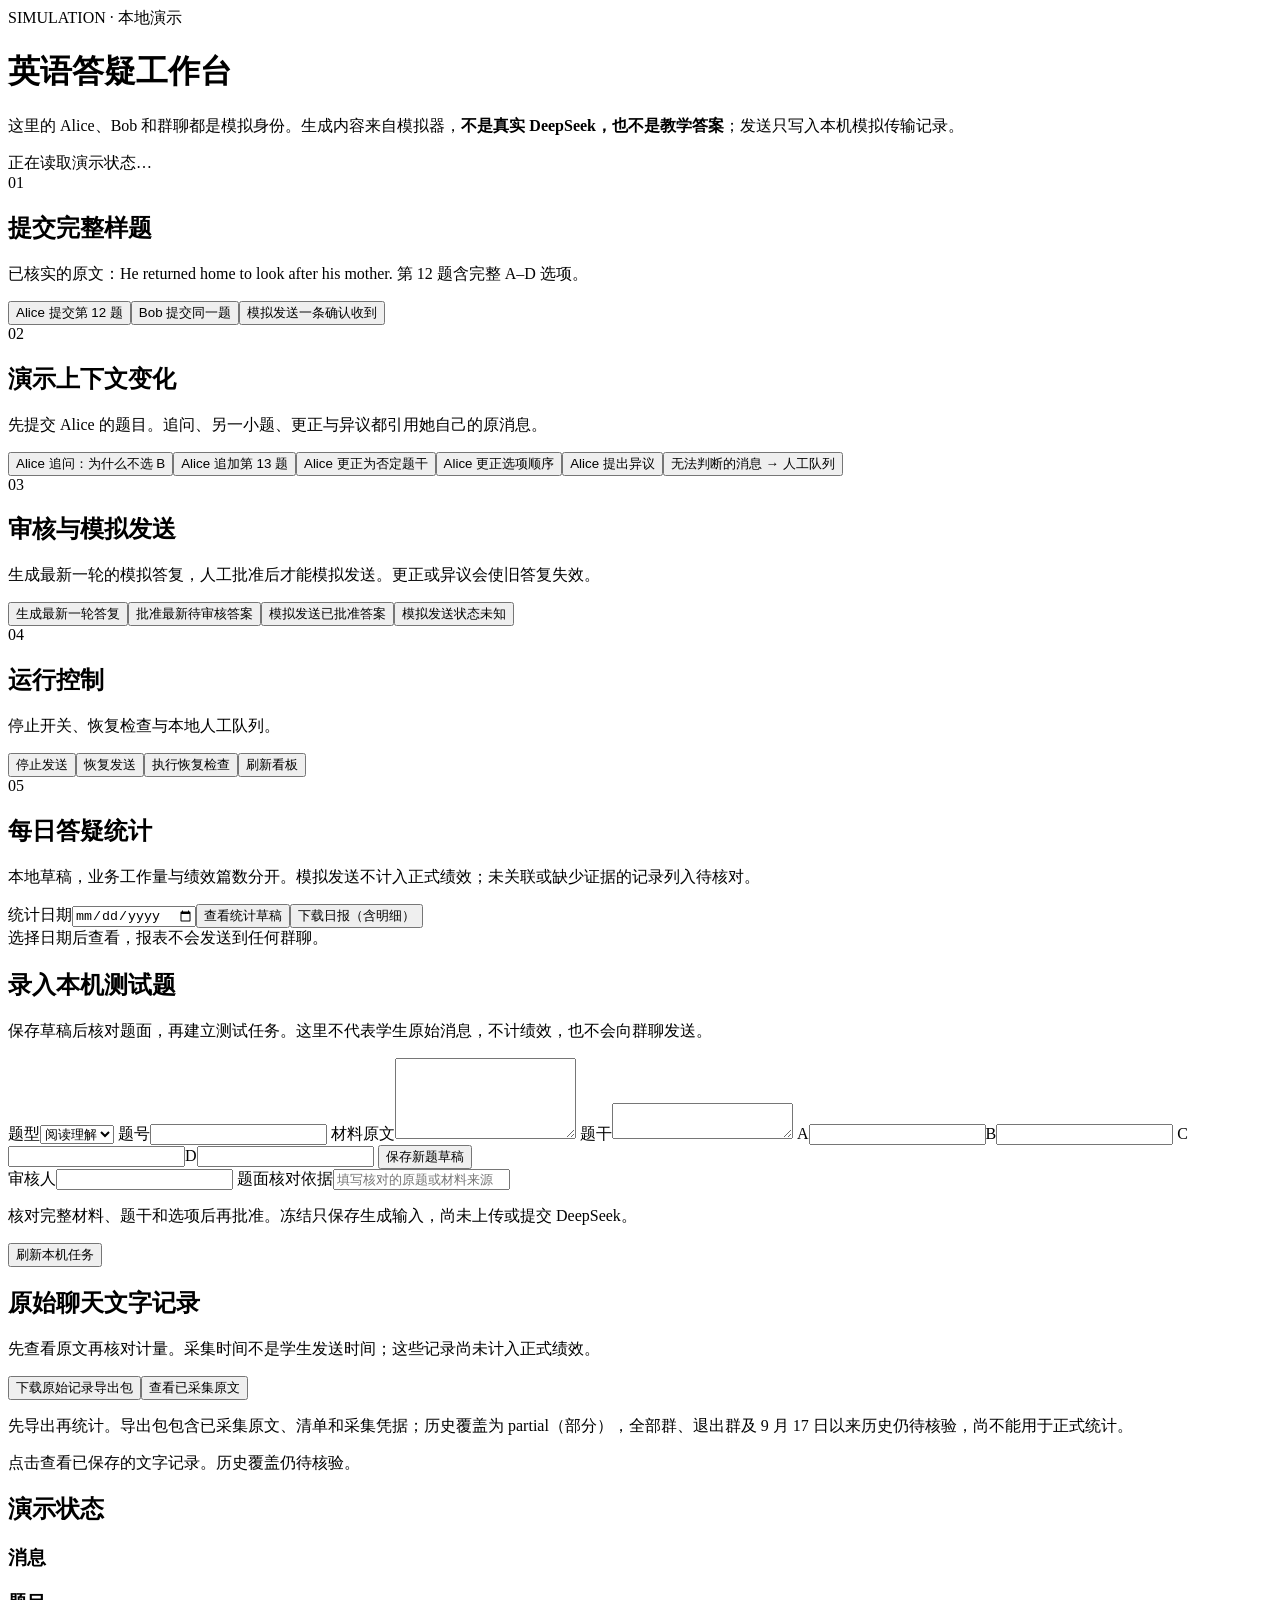
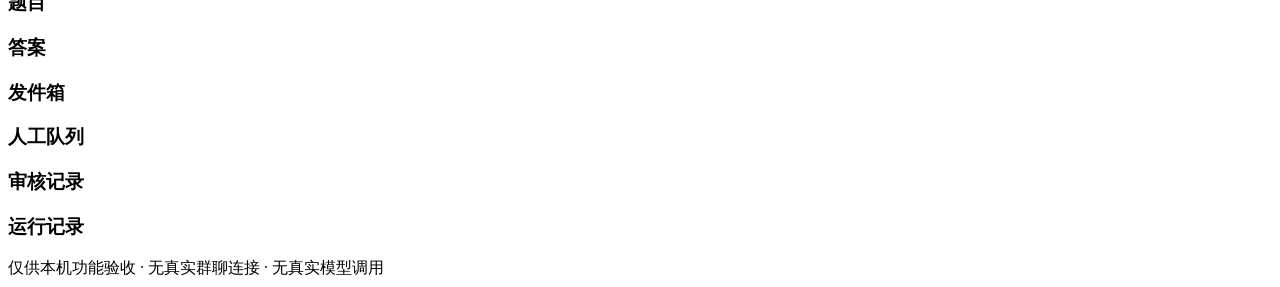
==== helpdesk/static/index.html @ 126747e1 "feat: add local WeCom English helpdesk demo Provide a single Windows workbench entry for raw message" ====
<!doctype html>
<html lang="zh-CN">
<head>
  <meta charset="utf-8">
  <meta name="viewport" content="width=device-width,initial-scale=1">
  <title>英语答疑 · 本地模拟演示</title>
  <link rel="stylesheet" href="/style.css">
  <script src="/app.js" defer></script>
  <script src="/worker-control.js" defer></script>
</head>
<body>
  <header class="hero">
    <div class="wrap">
      <div id="mode-label" class="eyebrow">SIMULATION · 本地演示</div>
      <h1>英语答疑工作台</h1>
      <p id="mode-description">这里的 Alice、Bob 和群聊都是模拟身份。生成内容来自模拟器，<strong>不是真实 DeepSeek，也不是教学答案</strong>；发送只写入本机模拟传输记录。</p>
      <div id="status" class="status" role="status" aria-live="polite">正在读取演示状态…</div>
    </div>
  </header>
  <main class="wrap">
    <section id="answer-review-panel" class="card" hidden>
      <div class="section-title"><div><h2>DeepSeek 讲解</h2><p>保留完整原文供查看或复制；交付方式以当前阶段为准。</p></div></div>
      <div id="answer-review-packets"></div>
      <p id="answer-review-status" role="status" aria-live="polite"></p>
    </section>
    <section id="collector-panel" class="card" hidden>
      <div class="section-title"><span class="step">01</span><div><h2>消息采集与收到</h2><p>只保存消息与排队“收到”，当前不接入自动答疑。</p></div></div>
      <div id="collector-status" role="status" aria-live="polite">正在检查真实采集状态…</div>
      <div class="actions"><button data-action="collector_start">启动采集与收到排队</button><button data-action="collector_stop" class="secondary">停止采集，保留进度</button></div>
      <p id="collector-control-note">正在读取原文导入与收到任务状态；发送方式以当前阶段配置为准。</p>
    </section>
    <section class="card simulation-controls">
      <div class="section-title"><span class="step">01</span><div><h2>提交完整样题</h2><p>已核实的原文：He returned home to look after his mother. 第 12 题含完整 A–D 选项。</p></div></div>
      <div class="actions"><button data-action="new_alice">Alice 提交第 12 题</button><button data-action="new_bob" class="secondary">Bob 提交同一题</button><button data-action="dispatch_ack" class="secondary">模拟发送一条确认收到</button></div>
    </section>
    <section class="card simulation-controls">
      <div class="section-title"><span class="step">02</span><div><h2>演示上下文变化</h2><p>先提交 Alice 的题目。追问、另一小题、更正与异议都引用她自己的原消息。</p></div></div>
      <div class="actions"><button data-action="followup_alice">Alice 追问：为什么不选 B</button><button data-action="subquestion_alice">Alice 追加第 13 题</button><button data-action="correction_alice">Alice 更正为否定题干</button><button data-action="reorder_alice">Alice 更正选项顺序</button><button data-action="dispute_alice">Alice 提出异议</button><button data-action="unknown_alice" class="secondary">无法判断的消息 → 人工队列</button></div>
    </section>
    <section class="card simulation-controls">
      <div class="section-title"><span class="step">03</span><div><h2>审核与模拟发送</h2><p>生成最新一轮的模拟答复，人工批准后才能模拟发送。更正或异议会使旧答复失效。</p></div></div>
      <div class="actions"><button data-action="generate">生成最新一轮答复</button><button data-action="approve">批准最新待审核答案</button><button data-action="dispatch">模拟发送已批准答案</button><button data-action="dispatch_unknown" class="secondary">模拟发送状态未知</button></div>
    </section>
    <section id="real-controls" class="card" hidden>
      <div class="section-title"><span class="step">01</span><div><h2>已准备真实任务</h2><p>对固定且已核验的教学会话生成答案，审核后仅允许交付已配置的企业微信苇中鹤测试副本。</p></div></div>
      <div class="actions"><button data-action="real_generate">生成已准备任务答案</button><button data-action="real_approve">批准当前真实答案</button><button data-action="real_dispatch_test">交付已批准测试副本</button></div>
      <p id="real-delivery-note">正在检查测试交付配置…</p>
      <div id="real-jobs" role="status" aria-live="polite"></div>
    </section>
    <section class="card">
      <div class="section-title"><span id="control-step" class="step">04</span><div><h2>运行控制</h2><p>停止开关、恢复检查与本地人工队列。</p></div></div>
      <div class="actions"><button data-action="stop" class="danger">停止发送</button><button data-action="resume" class="secondary">恢复发送</button><button data-action="recover" class="secondary">执行恢复检查</button><button id="refresh" class="secondary">刷新看板</button></div>
    </section>
    <section class="card" data-performance-entry>
      <div class="section-title"><span id="performance-step" class="step">05</span><div><h2>每日答疑统计</h2><p>本地草稿，业务工作量与绩效篇数分开。模拟发送不计入正式绩效；未关联或缺少证据的记录列入待核对。</p></div></div>
      <div class="actions"><label for="report-date">统计日期</label><input id="report-date" type="date"><button id="performance-refresh" class="secondary">查看统计草稿</button><button id="performance-export" class="secondary">下载日报（含明细）</button></div>
      <div id="performance-result" role="status" aria-live="polite">选择日期后查看，报表不会发送到任何群聊。</div>
      <p id="performance-export-status" role="status" aria-live="polite"></p>
    </section>
    <section id="question-review-panel" class="card" data-teaching-entry>
      <div class="section-title"><div><h2 id="question-review-title">录入本机测试题</h2><p id="question-review-description">保存草稿后核对题面，再建立测试任务。这里不代表学生原始消息，不计绩效，也不会向群聊发送。</p></div></div>
      <form id="operator-form" class="operator-form">
        <label>题型<select name="question_type"><option>阅读理解</option></select></label>
        <label>题号<input name="number" maxlength="80"></label>
        <label class="wide">材料原文<textarea name="passage" rows="5"></textarea></label>
        <label class="wide">题干<textarea name="stem" rows="2"></textarea></label>
        <label>A<input name="A"></label><label>B<input name="B"></label>
        <label>C<input name="C"></label><label>D<input name="D"></label>
        <button type="submit">保存新题草稿</button>
      </form>
      <div class="operator-form">
        <label>审核人<input id="operator-reviewer"></label>
        <label>题面核对依据<input id="operator-evidence" placeholder="填写核对的原题或材料来源"></label>
      </div>
      <p id="operator-flow-note">核对完整材料、题干和选项后再批准。冻结只保存生成输入，尚未上传或提交 DeepSeek。</p>
      <div class="actions"><button id="operator-refresh" class="secondary" type="button">刷新本机任务</button></div>
      <div id="operator-tasks" aria-live="polite"></div>
    </section>
    <section class="card">
      <div class="section-title"><div><h2>原始聊天文字记录</h2><p>先查看原文再核对计量。采集时间不是学生发送时间；这些记录尚未计入正式绩效。</p></div></div>
      <div class="actions"><button id="native-export" type="button">下载原始记录导出包</button><button id="native-refresh" class="secondary">查看已采集原文</button></div>
      <p>先导出再统计。导出包包含已采集原文、清单和采集凭据；历史覆盖为 partial（部分），全部群、退出群及 9 月 17 日以来历史仍待核验，尚不能用于正式统计。</p>
      <div id="native-export-status" aria-live="polite"></div>
      <div id="native-records" aria-live="polite">点击查看已保存的文字记录。历史覆盖仍待核验。</div>
    </section>
    <section class="board" aria-label="演示状态看板">
      <div class="board-head"><h2>演示状态</h2><span id="updated"></span></div>
      <div id="health" class="health"></div>
      <div class="grid">
        <article class="panel"><h3>消息</h3><div id="messages"></div></article>
        <article class="panel" data-teaching-entry><h3>题目</h3><div id="questions"></div></article>
        <article class="panel" data-teaching-entry><h3>答案</h3><div id="answers"></div></article>
        <article class="panel"><h3>发件箱</h3><div id="outbox"></div></article>
        <article class="panel"><h3>人工队列</h3><div id="human_tasks"></div></article>
        <article class="panel" data-teaching-entry><h3>审核记录</h3><div id="reviews"></div></article>
        <article class="panel" data-teaching-entry><h3>运行记录</h3><div id="runs"></div></article>
      </div>
    </section>
  </main>
  <footer id="mode-footer" class="wrap">仅供本机功能验收 · 无真实群聊连接 · 无真实模型调用</footer>
</body>
</html>
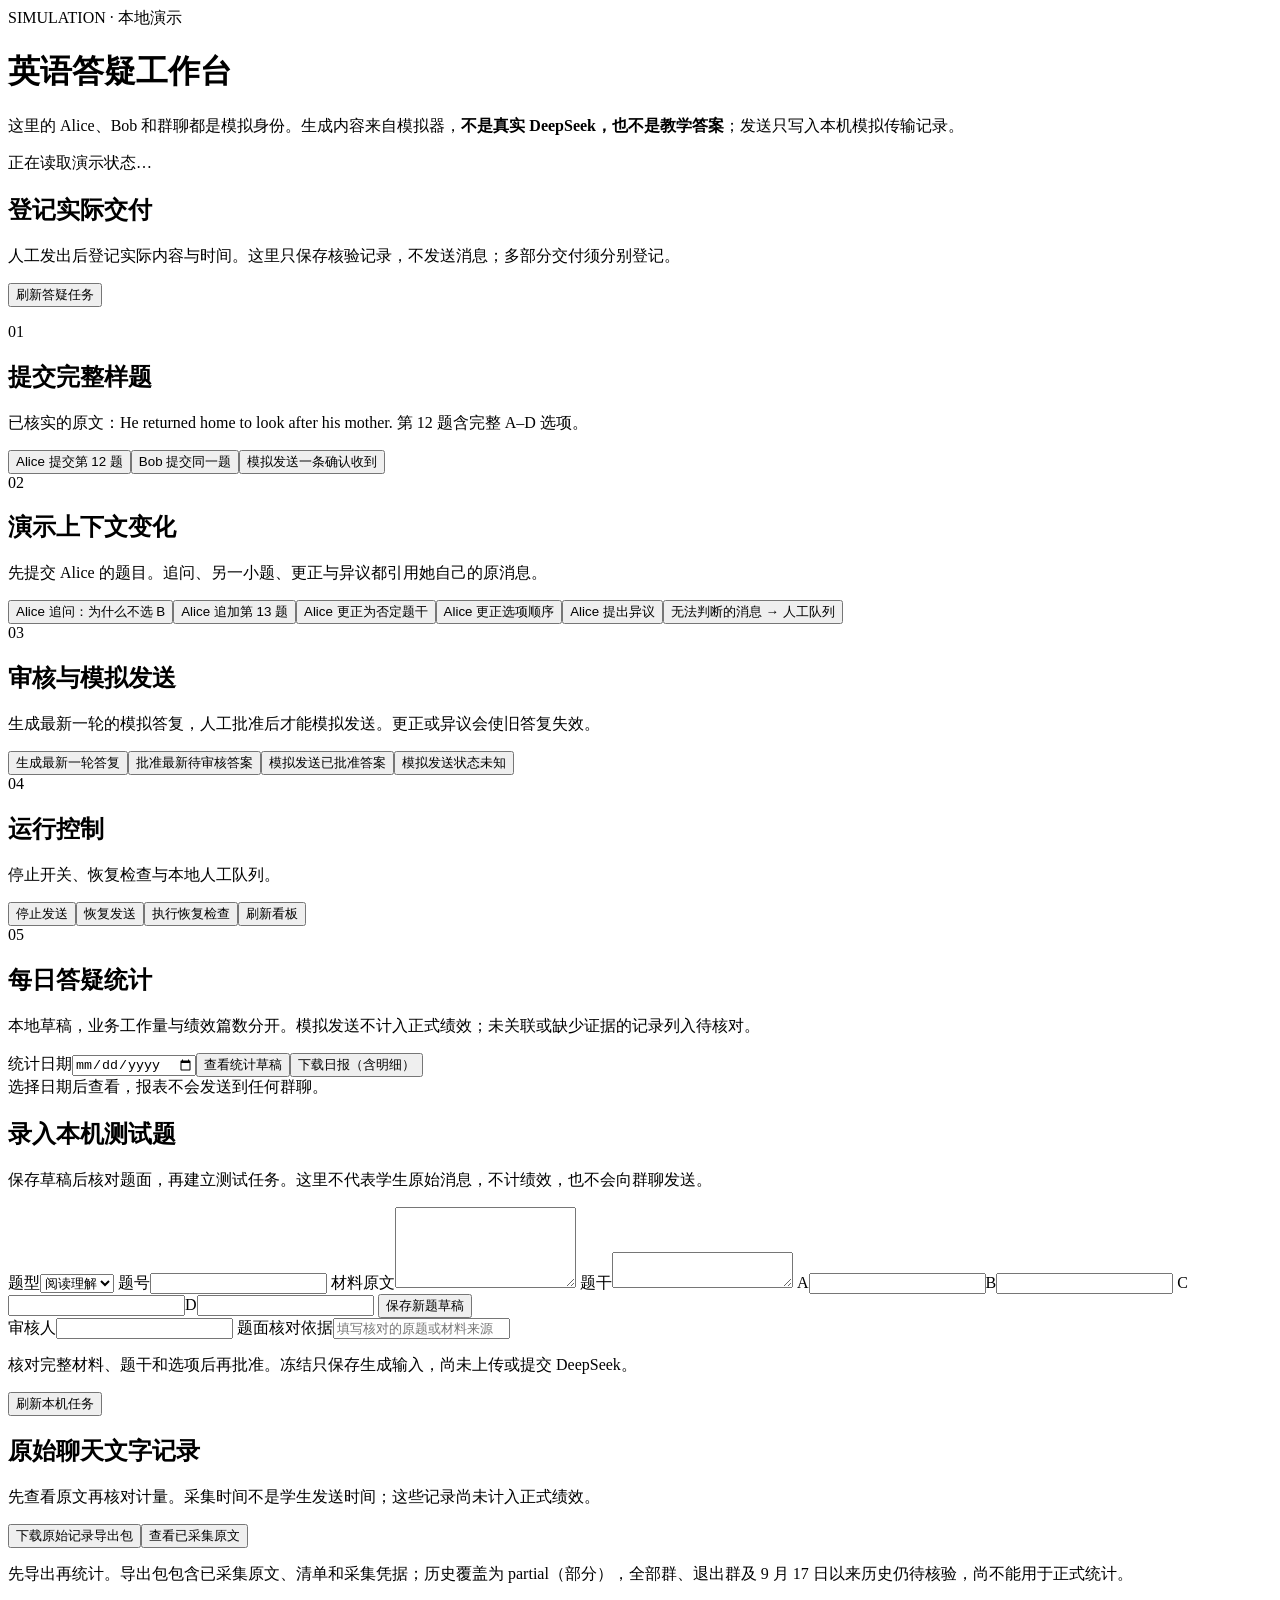
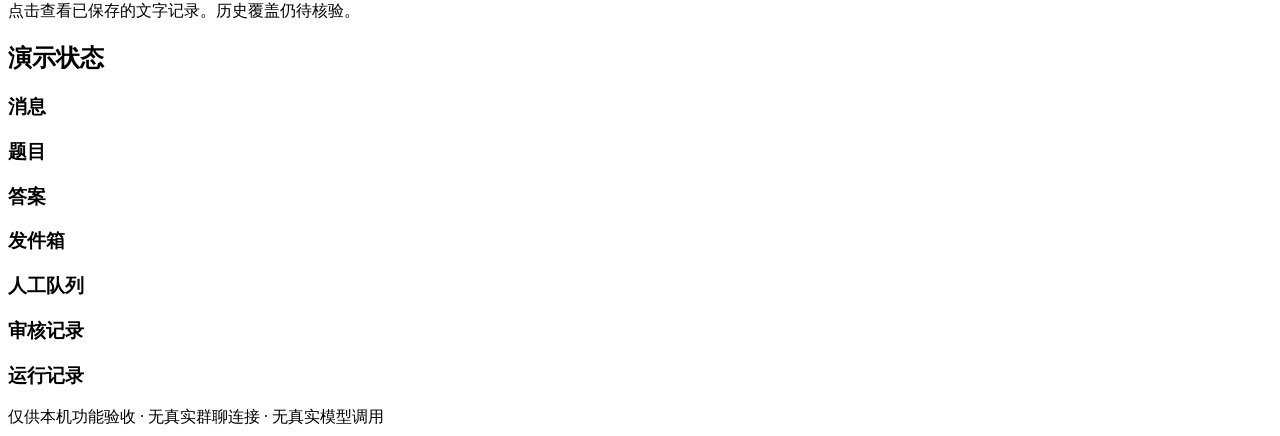
==== commit 5e4b99a0: "feat: record human deliveries against original tasks" ====
--- a/helpdesk/static/index.html
+++ b/helpdesk/static/index.html
@@ -7,6 +7,8 @@
   <link rel="stylesheet" href="/style.css">
   <script src="/app.js" defer></script>
   <script src="/worker-control.js" defer></script>
+  <script src="/reference-lookup.js" defer></script>
+  <script src="/manual-delivery.js" defer></script>
 </head>
 <body>
   <header class="hero">
@@ -18,6 +20,42 @@
     </div>
   </header>
   <main class="wrap">
+    <section id="manual-delivery-panel" class="card">
+      <div class="section-title"><div><h2>登记实际交付</h2><p>人工发出后登记实际内容与时间。这里只保存核验记录，不发送消息；多部分交付须分别登记。</p></div></div>
+      <button id="manual-delivery-refresh" type="button" class="secondary">刷新答疑任务</button>
+      <form id="manual-delivery-form" class="operator-form" hidden>
+        <label class="wide">原答疑任务<select id="manual-delivery-task" required></select></label>
+        <label>总部分数<input id="manual-delivery-total" type="number" min="1" max="12" value="1" required></label>
+        <label>当前第几部分<input id="manual-delivery-part" type="number" min="1" max="12" value="1" required></label>
+        <label class="wide">这一部分实际发出的内容<textarea id="manual-delivery-content" rows="5" maxlength="24000"></textarea></label>
+        <label class="wide">实际交付附件（可选，仅列出批准目录内文件）<select id="manual-delivery-attachments" multiple></select></label>
+        <label>实际交付时间（含时区）<input id="manual-delivery-time" placeholder="2026-10-01T10:00:00+08:00" maxlength="64" required></label>
+        <label>核验人<input id="manual-delivery-reviewer" maxlength="80" required></label>
+        <label class="wide">核验依据<textarea id="manual-delivery-evidence" rows="2" maxlength="4000" placeholder="实际老师消息的位置、核对内容及附件的方式" required></textarea></label>
+        <label class="wide"><input id="manual-delivery-attested" type="checkbox" required>我已核验这是本题实际交付的解答或附件，不是“收到”、草稿或测试副本</label>
+        <button type="submit">保存人工核验记录</button>
+      </form>
+      <div id="manual-delivery-current"></div>
+      <p id="manual-delivery-status" role="status" aria-live="polite"></p>
+    </section>
+    <section id="reference-lookup-panel" class="card" hidden>
+      <div class="section-title"><div><h2>原题核对</h2><p>仅在模糊、缺页或版本疑点时查找。候选原题不替换学生版本，不代表完成答疑。</p></div></div>
+      <div id="reference-lookup-mode" role="status"></div>
+      <button id="reference-lookup-refresh" type="button" class="secondary">刷新题目与报告</button>
+      <form id="reference-lookup-form">
+        <label for="reference-question">待核对题目</label><select id="reference-question" required></select>
+        <label for="reference-trigger">核对原因</label><select id="reference-trigger">
+          <option value="blurred">局部模糊</option><option value="missing_material">缺页或漏拍</option>
+          <option value="clean_copy">寻找干净题面</option><option value="version_difference">版本疑点</option>
+          <option value="manual_source">人工查找来源</option>
+        </select>
+        <label for="reference-urls">候选网页（可选，每行一个）</label><textarea id="reference-urls" rows="3" maxlength="18000"></textarea>
+        <label><input id="reference-retry" type="checkbox">已核对失败或过期原因，重新执行检索</label>
+        <button type="submit">生成内部核对报告</button>
+      </form>
+      <div id="reference-lookup-status" role="status" aria-live="polite"></div>
+      <div id="reference-lookup-reports"></div>
+    </section>
     <section id="answer-review-panel" class="card" hidden>
       <div class="section-title"><div><h2>DeepSeek 讲解</h2><p>保留完整原文供查看或复制；交付方式以当前阶段为准。</p></div></div>
       <div id="answer-review-packets"></div>
